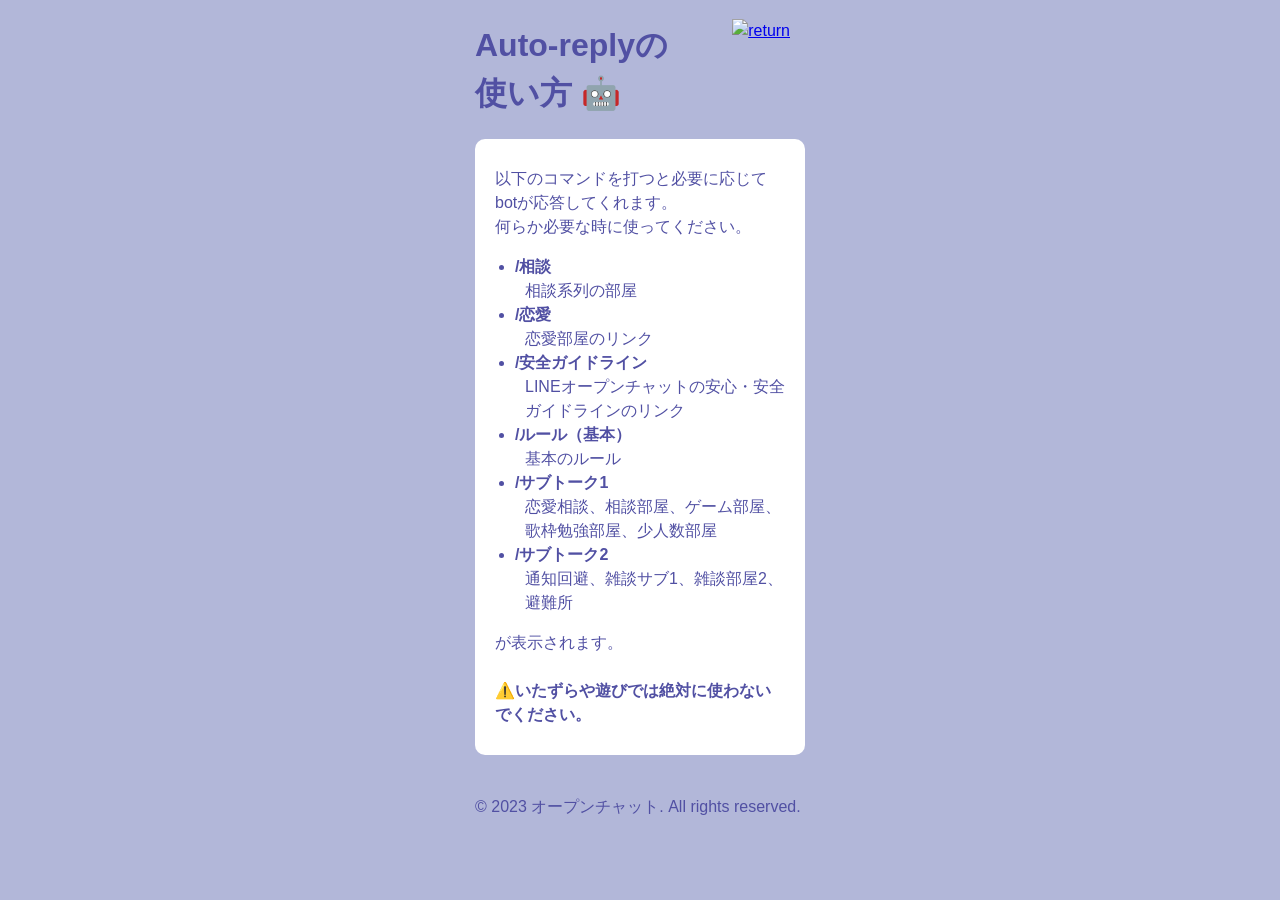
==== auto_reply.html @ 1bafbae5 "first commit" ====
<!DOCTYPE html>
<html lang="ja">
<head>
    <meta charset="UTF-8">
    <meta name="viewport" content="width=device-width, initial-scale=1.0">
    <title>Document</title>
    <link rel="stylesheet" href="style.css">
    <script src="https://code.jquery.com/jquery-3.6.0.min.js"></script>
    <script src="script.js"></script>
</head>
<body>
<header>
    <div id="header_content">
        <h1>Auto-replyの<br>使い方 🤖</h1>
        <a href="index.html" id="backBtn">
            <img src="back.png" alt="return">
        </a>
    </div>
    
</header>
<main>
    <section id="auto_reply">
        <p>
            <br>
            以下のコマンドを打つと必要に応じてbotが応答してくれます。<br>
            何らか必要な時に使ってください。
        </p>
        <ul>
            <strong><li>/相談</li></strong>
            <p>相談系列の部屋</p>
            <strong><li>/恋愛</li></strong>
            <p>恋愛部屋のリンク</p>
            <strong><li>/安全ガイドライン</li></strong>
            <p>LINEオープンチャットの安心・安全ガイドラインのリンク</p>
            <strong><li>/ルール（基本）</li></strong>
            <p>基本のルール</p>
            <strong><li>/サブトーク1</li></strong>
            <p>恋愛相談、相談部屋、ゲーム部屋、歌枠勉強部屋、少人数部屋</p>
            <strong><li>/サブトーク2</li></strong>
            <p>通知回避、雑談サブ1、雑談部屋2、避難所</p>
        </ul>
        <p>
            が表示されます。<br><br>
            <strong>⚠️いたずらや遊びでは絶対に使わないでください。</strong>
            <br><br>
        </p>
    </section>
</main>
<footer>
    <p>&copy; 2023 オープンチャット. All rights reserved.</p>
</footer>
    <a href="#" id = "topBtn">
        <img src="img.png" alt="Top">
    </a>
</body>
</html>
---- style.css ----
body{
    font-family: sans-serif;
    font-size: 1em;
    line-height: 1.5;
    background-color: #b2b7d9;
    color: #5150a3;
    margin-left: auto;
    margin-right: auto;
    max-width: 330px;
}

#hashtag a{
    text-decoration: none;
    border: 1.5px solid #5150a3;
    border-radius: 16px;
    padding: 4px 8px 4px 8px;

    background-color: transparent;
    transition: background-color 0.3s ease;
    color: transparent;
    color: #d68a8a;

    margin-bottom: 5px;
}

#hashtag a:hover{
    background-color:#d68a8a;
    color: #fff;
    border-color: #b2b7d9;
}

#header_content{
    position: relative;
}

#backBtn{
    position: absolute;
    right: 15px;
    top: -2px;
}

#header_content img{
    width: 60px;
    height: 60px;
}

nav,section{
    background-color: #fff;
    border-radius: 10px;
    padding: 4px 10px 4px 10px;
    margin-bottom: 10px;
}

nav a{
    color: #5150a3;
}

nav li{
    padding-bottom: 7px;
}

h2{
    border-bottom: 1px solid #5150a3;
}

ul{
    padding-left: 30px;
}

p{
    margin-top: 0px;
    margin-bottom: 0px;
    
}

#auto_reply p{
    padding-left: 10px;
    padding-right: 10px;
}

#topBtn{
    position: fixed;
    right: -100px;
    bottom: 30px;

    transition: right 0.3s ease;
    z-index: 999;
}

#topBtn.show{
    right: 25px;
}

#topBtn img{
    width: 75px;
    height: 75px;
    display: block;
}

#Note li{
    list-style: none;
}

#Note p{
    padding-right: 10px;
}

footer{
    padding-top: 30px;
}
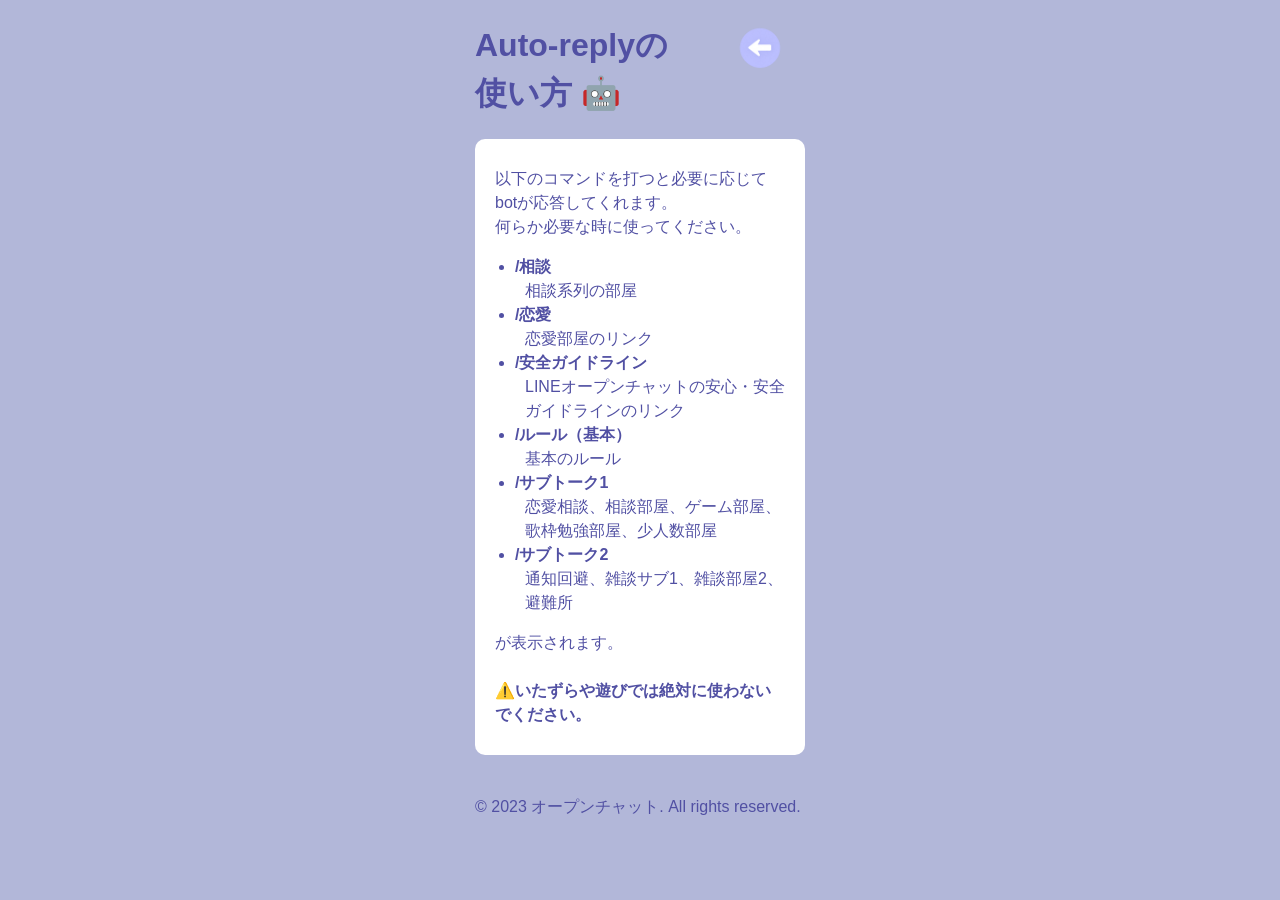
==== commit 3a7e1d61: "fix image path" ====
--- a/auto_reply.html
+++ b/auto_reply.html
@@ -13,7 +13,7 @@
     <div id="header_content">
         <h1>Auto-replyの<br>使い方 🤖</h1>
         <a href="index.html" id="backBtn">
-            <img src="back.png" alt="return">
+            <img src="img/back.png" alt="return">
         </a>
     </div>
     
@@ -50,7 +50,7 @@
     <p>&copy; 2023 オープンチャット. All rights reserved.</p>
 </footer>
     <a href="#" id = "topBtn">
-        <img src="img.png" alt="Top">
+        <img src="img/img.png" alt="Top">
     </a>
 </body>
 </html>
